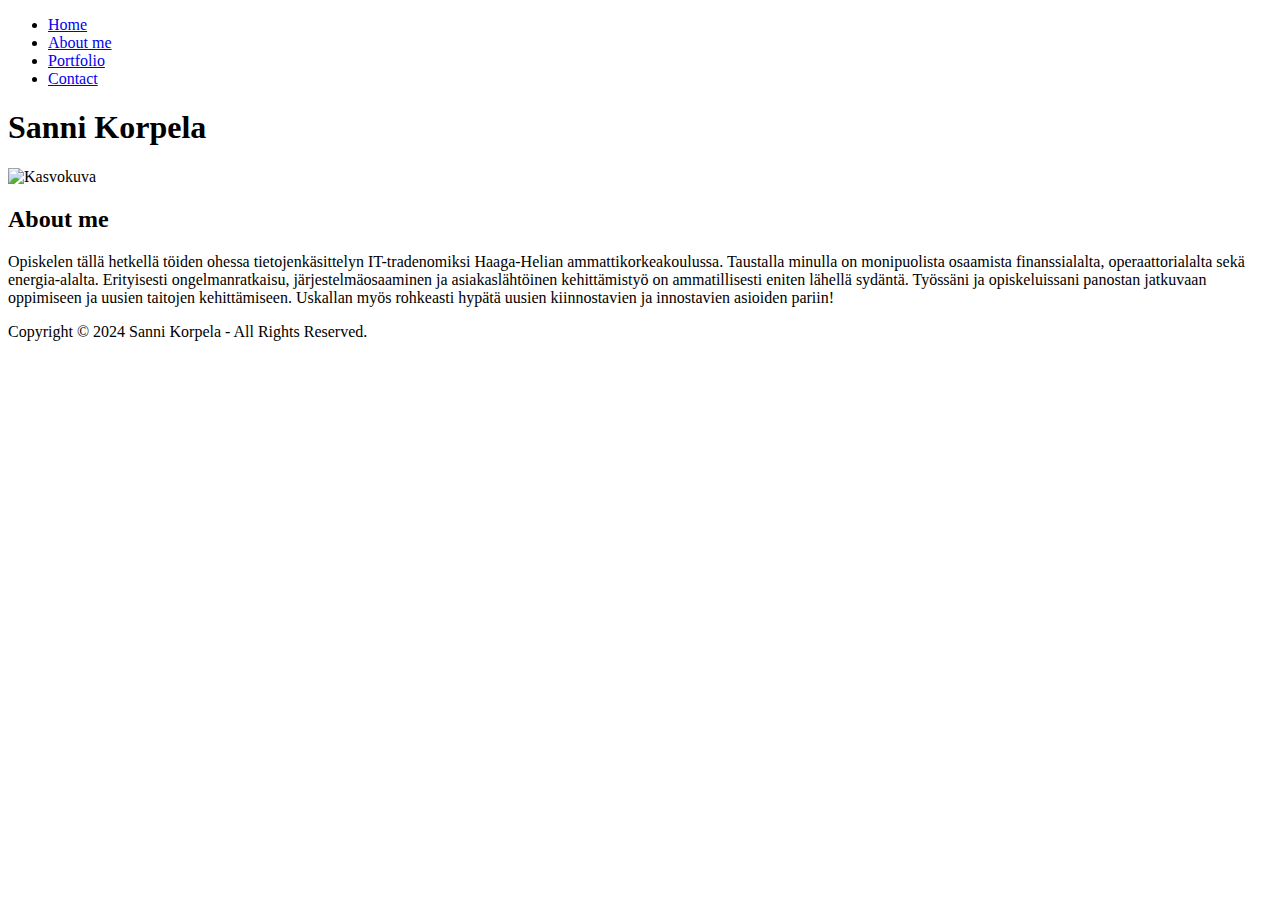
==== aboutme.html @ f9bf4992 "Add files via upload" ====
<!DOCTYPE html>
<html lang="fi">
<head>
    <title>Sanni Korpela</title>
    <meta charset="UTF-8">
    <link rel="stylesheet" href="../CSS/style.css">
    <meta name="viewport" content="width=device-width, initial-scale=1.0">

</head>

<body id="about-page">
    <nav>
        <ul>
            <li><a href="index.html">Home</a></li>
            <li><a class="active"href="About-me.html">About me</a></li>
            <li><a href="portfolio.html">Portfolio</a></li>
            <li><a href="contact.html">Contact</a></li>
          </ul>
    </nav>
    
    <header class="About">
        <h1>Sanni Korpela</h1>
    </header>

    <section>
        <div class="row">
            <div class="column">
            <img src="../Kuvat/About/kasvokuva12.jpeg.jpg" alt="Kasvokuva" class="kuva">
        </div>
            <div class="column">
            <h2>About me</h2>
            <p> Opiskelen tällä hetkellä töiden ohessa tietojenkäsittelyn IT-tradenomiksi Haaga-Helian ammattikorkeakoulussa. Taustalla minulla on monipuolista osaamista finanssialalta, operaattorialalta sekä energia-alalta. Erityisesti ongelmanratkaisu, järjestelmäosaaminen ja asiakaslähtöinen kehittämistyö on ammatillisesti eniten lähellä sydäntä. Työssäni ja opiskeluissani panostan jatkuvaan oppimiseen ja uusien taitojen kehittämiseen. Uskallan myös rohkeasti hypätä uusien kiinnostavien ja innostavien asioiden pariin! </p>
        </div>
    </div>
    </section>
    
    <footer>
        <p> Copyright © 2024 Sanni Korpela - All Rights Reserved.</p>
    </footer>
</body>

</html>
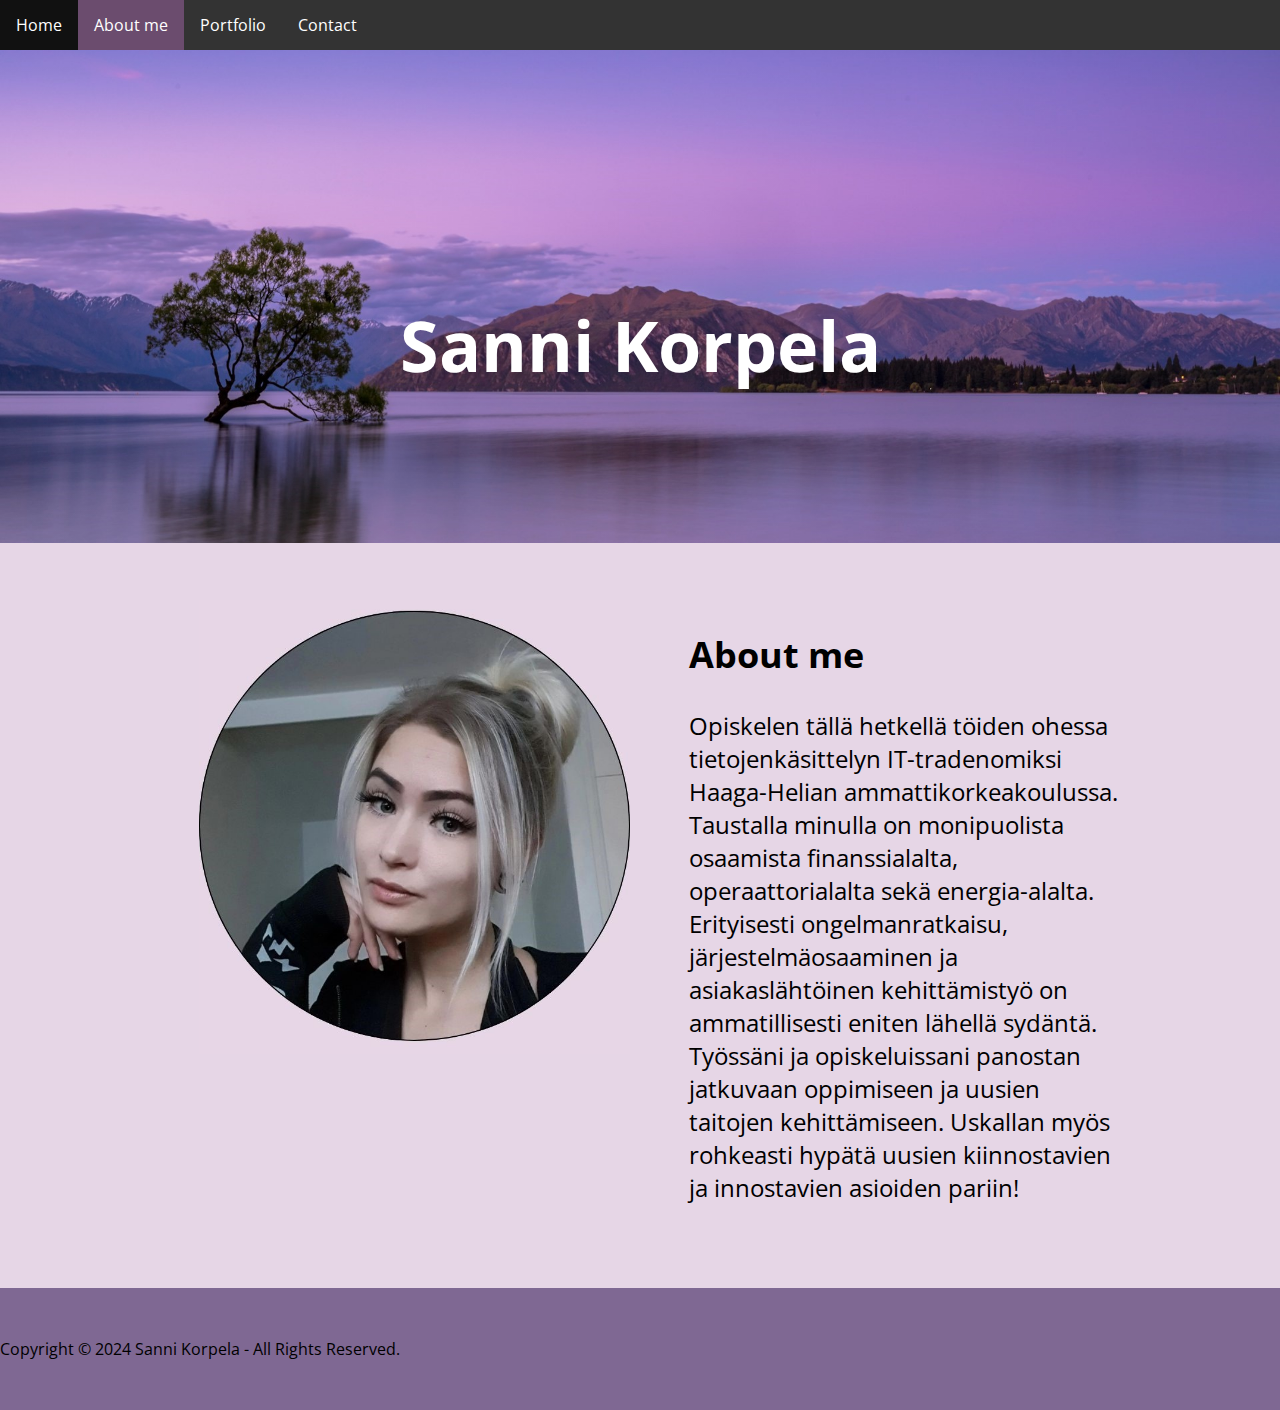
==== commit bb006eac: "Add files via upload" ====
--- a/aboutme.html
+++ b/aboutme.html
@@ -3,7 +3,7 @@
 <head>
     <title>Sanni Korpela</title>
     <meta charset="UTF-8">
-    <link rel="stylesheet" href="../CSS/style.css">
+    <link rel="stylesheet" href="style.css">
     <meta name="viewport" content="width=device-width, initial-scale=1.0">
 
 </head>
@@ -25,7 +25,7 @@
     <section>
         <div class="row">
             <div class="column">
-            <img src="../Kuvat/About/kasvokuva12.jpeg.jpg" alt="Kasvokuva" class="kuva">
+            <img src="kasvokuva12.jpeg.jpg" alt="Kasvokuva" class="kuva">
         </div>
             <div class="column">
             <h2>About me</h2>
--- a/style.css
+++ b/style.css
@@ -0,0 +1,227 @@
+
+@import url('https://fonts.googleapis.com/css2?family=Montserrat:ital,wght@0,100..900;1,100..900&family=Open+Sans:ital,wght@0,300..800;1,300..800&display=swap');
+
+html,body {
+    margin: 0;
+    padding: 0;
+    font-family: "Open sans", sans-serif;
+    background-color: rgb(230, 214, 230);
+}
+
+  ul { /*Navigaatiopalkki, tausta ja lista*/
+    list-style-type: none;
+    margin: 0;
+    padding: 0;
+    overflow: hidden;
+    background-color: #333;
+
+}
+
+  li { /*Navigaatiopalkki tää liittyy siihen miten se ui eri näytöillä! Center on nimenomaan se yläpalkki, muuta tää niin menee sivulle!!*/
+    float: center;
+}
+  
+  li a { /*Navigaatiopalkki teksti*/
+    display: block;
+    color: white;
+    text-align: center;
+    padding: 14px 16px;
+    text-decoration: none;
+}
+  
+  li a:hover:not(.active) { /*Navigaatiopalkki hiiren liikuttamisen väri*/
+    background-color: #111;
+}
+  .active { /*Navigaatiopalkki aktiivisen palkin väri*/
+    background-color: #6b4c6e;
+}
+
+  header {
+    background-image: linear-gradient( rgba(0, 0, 0, 0.1), rgba(0, 0, 0, 0.1) ),url("tausta1.jpg"); /* Tämä linear-gradient( rgba(0, 0, 0, 0.1), rgba(0, 0, 0, 0.1) ), on taustan tummennus, voi poistaa jos haluaa kirkkaamman*/
+    background-position: center;
+    background-size: cover;
+    margin: 0;
+    padding: 50px 0 0 0;
+    width: 100%;
+    position: relative;
+    /*Taustabannerin kuva ja sijainti*/
+}
+
+  header h1 {
+    font-size: 70px;
+    text-align: center;
+    color: white;
+    padding: 150px 10px 150px 10px;  
+    /* Taustabannerin koko ja väri*/
+}
+    section {
+    font-size: 24px;
+    width: 90%;
+    margin: 0 auto; /* Keskittää sectionin sivulle eli tekstin ympärillä on molemmin puolin tilaa */
+    padding-bottom: 50px;
+}
+    h2.lead {
+    font-size: 40px;
+    text-align: center; /* Keskittää otsikon Portfolio ja Contact keskelle sivua */
+    margin-bottom: 20px; /* Lisää väliä otsikon ja muun sisällön väliin */
+}
+    h3.coming-soon {
+    font-size: 50px;
+    text-align: center; /* Keskittää myös Coming soon otsikon */
+    color: rgb(140, 92, 138);
+}
+    #contact-page section p {
+        text-align: center;  /* Keskittää tekstin */
+        margin: 0 auto;  /* Varmistaa, että teksti on keskitetty vaakasuunnassa */
+        margin-bottom: 20px;
+}
+
+    section.quote p {
+        font-size: 36px;
+        font-family: 'Caveat', cursive; /* Caveat-fontti */
+        color: rgb(140, 92, 138);
+}
+
+    #contact-page img { 
+        max-width: 100%;
+        margin: 20px auto;
+        width: 100%;
+}
+
+
+    #portfolio-page section p {
+        text-align: center
+}
+
+    footer { /*Footerin taustaväri ja sijainti*/
+        background-color: rgb(127, 104, 147);
+        margin: 0;
+        padding: 50px 0;
+        width: 100%;
+        position: relative;
+        background-size: cover;
+}
+    
+    footer p { /*Footerin tekstin sijainti ja värit yms*/
+        color: black;
+        text-align: left;
+        margin: 0px;
+    }
+
+    #index-page .row,
+    #about-page .row {
+    display: flex;
+    flex-direction: column;
+    align-items: center; /* Keskittää sisällön pystysuunnassa */
+    text-align: center; /* Keskittää tekstin */
+}
+
+    #index-page .column img,
+    #about-page .column img {
+    max-width: 100%; /* Skaalaa kuva responsiivisesti */
+    height: auto;
+    margin-bottom: 20px; /* Lisää väliä kuvan ja tekstin välille */
+}
+
+    #index-page .column,
+    #about-page .column {
+    margin: 10px; /* Lisää hieman tilaa kolumnien ympärille */
+}
+
+    @media only screen and (max-width: 650px) {
+        #index-page .row,
+        #about-page .row {
+            text-align: left; /* Teksti tasataan vasemmalle */
+            align-items: flex-start; /* Tasoittaa sisällön yläreunasta, eli tekstin ja kuvan balanssia */
+        }
+
+        #contact-page img {
+            width: 350px; /* Kuvan tarkka leveys mobiilinäkymässä */
+            height: auto; /* Säilyttää kuvan mittasuhteet */
+            display: block; /* Varmistaa, että kuva on omalla rivillään */
+            margin: 0 auto; /* Keskittää kuvan */
+        }
+}
+
+    @media only screen and (min-width: 651px) and (max-width: 1024px) {
+        li { /*Navigaatiopalkki tää liittyy siihen miten se ui eri näytöillä! Center on nimenomaan se yläpalkki, muuta tää niin menee sivulle!!*/
+            float: left;
+        }
+        #index-page .row,
+        #about-page .row {
+            flex-direction: column; /* Asettaa tekstin ja kuvan päällekkäin */
+            align-items: center; /* Keskittää sisällön vaakasuunnassa */
+            text-align: left; /* Tasaa tekstin vasemmalle */
+            width: 90%; /* Rajoittaa sisällön leveyttä, jotta rivittyminen näyttää paremmalta */
+            margin: 0 auto; /* Keskittää kaiken sisällön suhteessa näyttöön */
+         }
+
+        #index-page .column,
+        #about-page .column {
+            flex: none; /* Poistaa tasaisen tilanjaon */
+            margin-bottom: 20px; /* Lisää väliä kolumnien väliin */
+        }
+
+        #index-page .column img,
+        #about-page .column img {
+            max-width: 80%; /* Skaalaa kuvaa hieman pienemmäksi */
+            height: auto;
+        }
+
+        #about-page .column img {
+            width: 600px; /* Kuva on kiinteästi 200 pikseliä leveä mobiilissa */
+            height: auto; /* Säilyttää mittasuhteet */
+            display: block; /* Varmistaa, että kuva on omalla rivillään */
+            margin: 0 auto; /* Keskittää kuvan */
+        }
+
+        #contact-page img {
+            width: 350px; /* Kuvan tarkka leveys mobiilinäkymässä */
+            height: auto; /* Säilyttää kuvan mittasuhteet */
+            display: block; /* Varmistaa, että kuva on omalla rivillään */
+            margin: 0 auto; /* Keskittää kuvan */
+        }
+}
+    @media only screen and (min-width: 1025px) {
+
+        li { /*Navigaatiopalkki tää liittyy siihen miten se ui eri näytöillä! Center on nimenomaan se yläpalkki, muuta tää niin menee sivulle!!*/
+            float: left;
+        }
+        #index-page .row,
+        #about-page .row {
+            flex-direction: row; /*Sijoittaa tekstin oikealle, pidä tää */
+            align-items: flex-start; /* Tasoittaa sisällön yläreunasta, eli tekstin ja kuvan balanssia */
+            text-align: left; /* Teksti tasataan vasemmalle */
+            width: 85%; /*Tekstin sjaintia suhteessa kuvaan, lähellä vai kaukana. Tätä pitää säätäää */
+            margin: 0 auto;
+        }
+        #index-page .column,
+        #about-page .column {
+            width: 80%;
+            margin-left: 5%;
+        }
+        #index-page .column:first-child {
+        flex: 0 0 35%; /* Kuvan sarake saa olla 35% leveä, ei muutu */
+        margin-top: 50px;
+        }
+        #index-page .column:last-child { /* Tekstin sarake */
+        flex: 1;
+        }
+        #index-page .column img {  /* Kuvan maksimi leveys säilyy */
+        max-width: 100%;
+        height: auto;
+        }
+
+        #about-page .column img {
+            width: 500px; /* Kuva on kiinteästi 200 pikseliä leveä mobiilissa */
+            height: auto; /* Säilyttää mittasuhteet */
+            display: block; /* Varmistaa, että kuva on omalla rivillään */
+            margin: 0 auto; /* Keskittää kuvan */
+        }
+
+        #contact-page img {
+            max-width: 30%; /* Rajoittaa kuvan leveyttä, säilyttää oikeat mittasuhteet */
+            display: block; /* Varmistaa, että kuva on loogisesti erillään muista elementeistä */
+
+        }
+    }